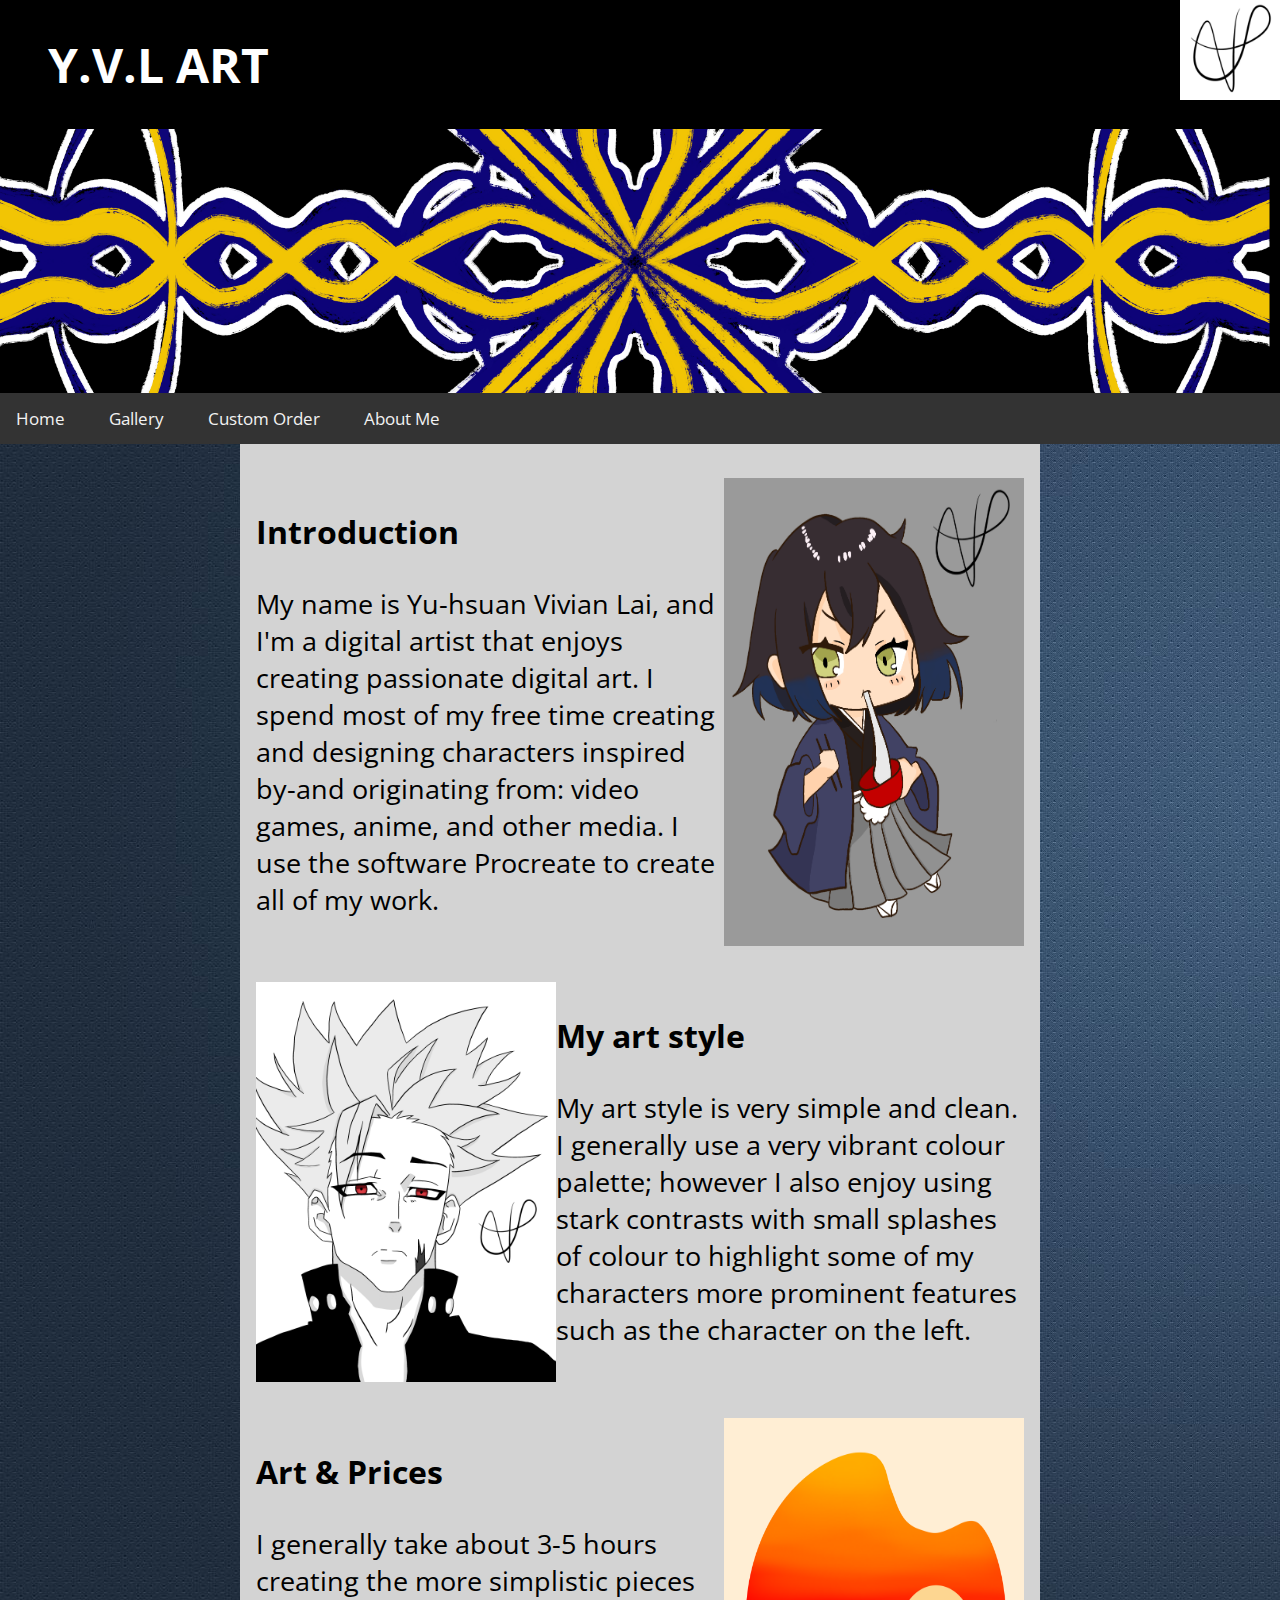
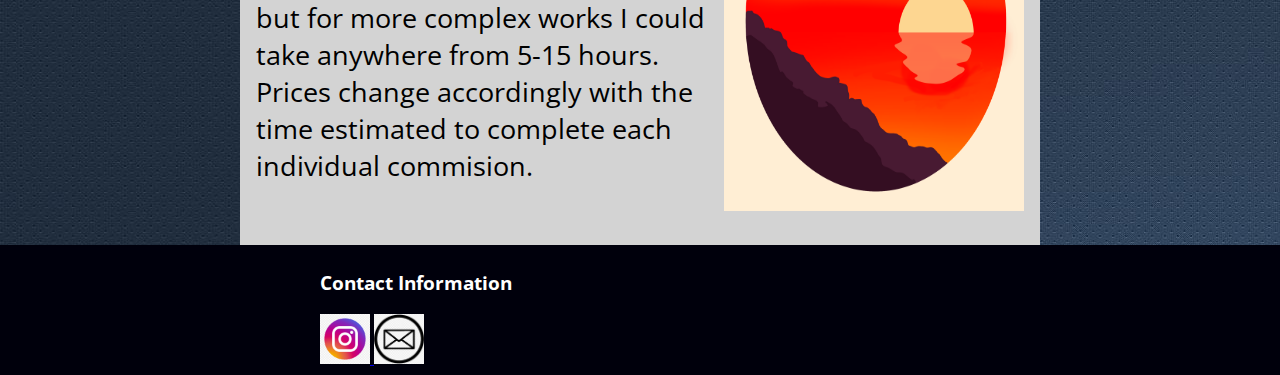
==== index.html @ e0f8a5ac "Project 2 html" ====
<!doctype html>
<html lang="en">
<head>
  <meta charset="utf-8">
  <meta name="viewport" content="width=device-width, initial-scale=1">

  <title>Y.V.L ART</title>
  <meta name="description" content="A simple HTML5 Template for new projects.">
  <meta name="author" content="SitePoint">

  <meta property="og:title" content="A Basic HTML5 Template">
  <meta property="og:type" content="website">
  <meta property="og:url" content="https://www.sitepoint.com/a-basic-html5-template/">
  <meta property="og:description" content="A simple HTML5 Template for new projects.">
  <meta property="og:image" content="image.png">

  <link rel="icon" href="/logo.png">

  <link rel="stylesheet" href="style.css">
  <link rel="preconnect" href="https://fonts.googleapis.com">
  <link rel="preconnect" href="https://fonts.gstatic.com" crossorigin>
  <link href="https://fonts.googleapis.com/css2?family=Open+Sans:ital@1&display=swap" rel="stylesheet">
</head>

<body>
  <header class="flexbox">
    <div>
      <h1 class="title">Y.V.L ART</h1>
      <img src="./images/logo.png" alt="logo" width="100" height="100">
    </div>

    <img src="./images/Banner small" alt="banner" width="100%" height="auto">

    <nav class="topnav"> <!-- Navbar -->
      <a href="index.html">Home</a> &nbsp;
      <a href="gallery.html">Gallery</a> &nbsp;
      <a href="custom-order.html">Custom Order</a> &nbsp;
      <a href="about-me.html">About Me</a> &nbsp;
    </nav>
  </header>
  
  <div class="content">
    <div class="item"> <!-- Intro -->
      <div>
        <h3>Introduction</h3>
        <p>
          My name is Yu-hsuan Vivian Lai, and I'm a digital artist that enjoys creating passionate digital art.
          I spend most of my free time creating and designing characters inspired by-and originating from: video 
          games, anime, and other media. I use the software Procreate to create all of my work.
        </p>
      </div>
      <img src="./images/Inosuke.png" alt="inosuke" width="300" height="auto">
    </div>

    <div class="item" style="flex-direction: row-reverse;"> <!-- Artstyle -->
      <div>
        <h3> My art style</h3>
        <p>
          My art style is very simple and clean. I generally use a very vibrant colour palette; however I also enjoy
          using stark contrasts with small splashes of colour to highlight some of my characters more prominent features
          such as the character on the left.
        </p>
      </div>
      <img src="./images/Ban.png" alt=" ban" width="300" height="auto">
    </div>

    <div class="item"> <!-- Art & Price -->
      <div>
        <h3>Art & Prices</h3>
        <p>
          I generally take about 3-5 hours creating the more simplistic pieces but for more complex works I could take anywhere
          from 5-15 hours. Prices change accordingly with the time estimated to complete each individual commision. 
        </p>
      </div>
      <img src="./images/sunset.png" alt="sunset" width="300" height="auto">
    </div>
  </div>

  <footer>
    <h3>Contact Information</h3> <!-- Have instagram and email -->
    <a href="https://www.instagram.com/yvivianl6/">
      <img src="./images/instagram.png" alt="IG" width="50" height="50">
    </a>
    <a href="mailto:yuhsuanvl@gmail.com">
      <img src="./images/email.png" alt="email" width="50" height="50">
    </a>
  </footer>
</body>
</html>
---- style.css ----
body {
    margin: 0;
    font-family: 'Open Sans', sans-serif;
    background-color: rgb(255, 255, 255);
    background-image: url("./images/background\ 2.jpg");
}

header.flexbox {
    display: flex;
    flex-direction: column;
    background-color: black;
}

header.flexbox h1.title {
    font-size: 3em;
    padding-left: 1em;
    color: white;
}

header.flexbox div {
    display: flex;
    justify-content: space-between;
}

nav.topnav {
    margin: 0;
    padding-top: 0;
    background-color: #333;
    overflow: hidden;
}

nav.topnav a {
    margin: 0;
    display: inline-block;
    color: #f2f2f2;
    text-align: center;
    padding: 14px 16px;
    text-decoration: none;
    font-size: 17px;
}

nav.topnav a:hover {
    background-color: #ddd;
    color: black;
}

nav.topnav a.active {
    background-color: #04AA6D;
    color: white;
}

div.content {
    display: flex;
    flex-direction: column;
    width: 60%;
    margin-left: auto;
    margin-right: auto;
    background-color: lightgray;
    padding: 1em;
}

div.item {
    margin: 2vh 0;
    display: flex;
    flex-direction: row;
    justify-content: space-between;
}

div.item h3 {
    font-size: 2em;
}

div.item p {
    font-size: 1.7em;
}

footer {
    background-color: rgb(0, 0, 12);
    color: white;
    padding: 0.5% 25% 0.5% 25%;
}

div.orderbox {
    width: 320px;
    padding: 10px;
    border: 5px solid gray;
    margin: 0;
  }
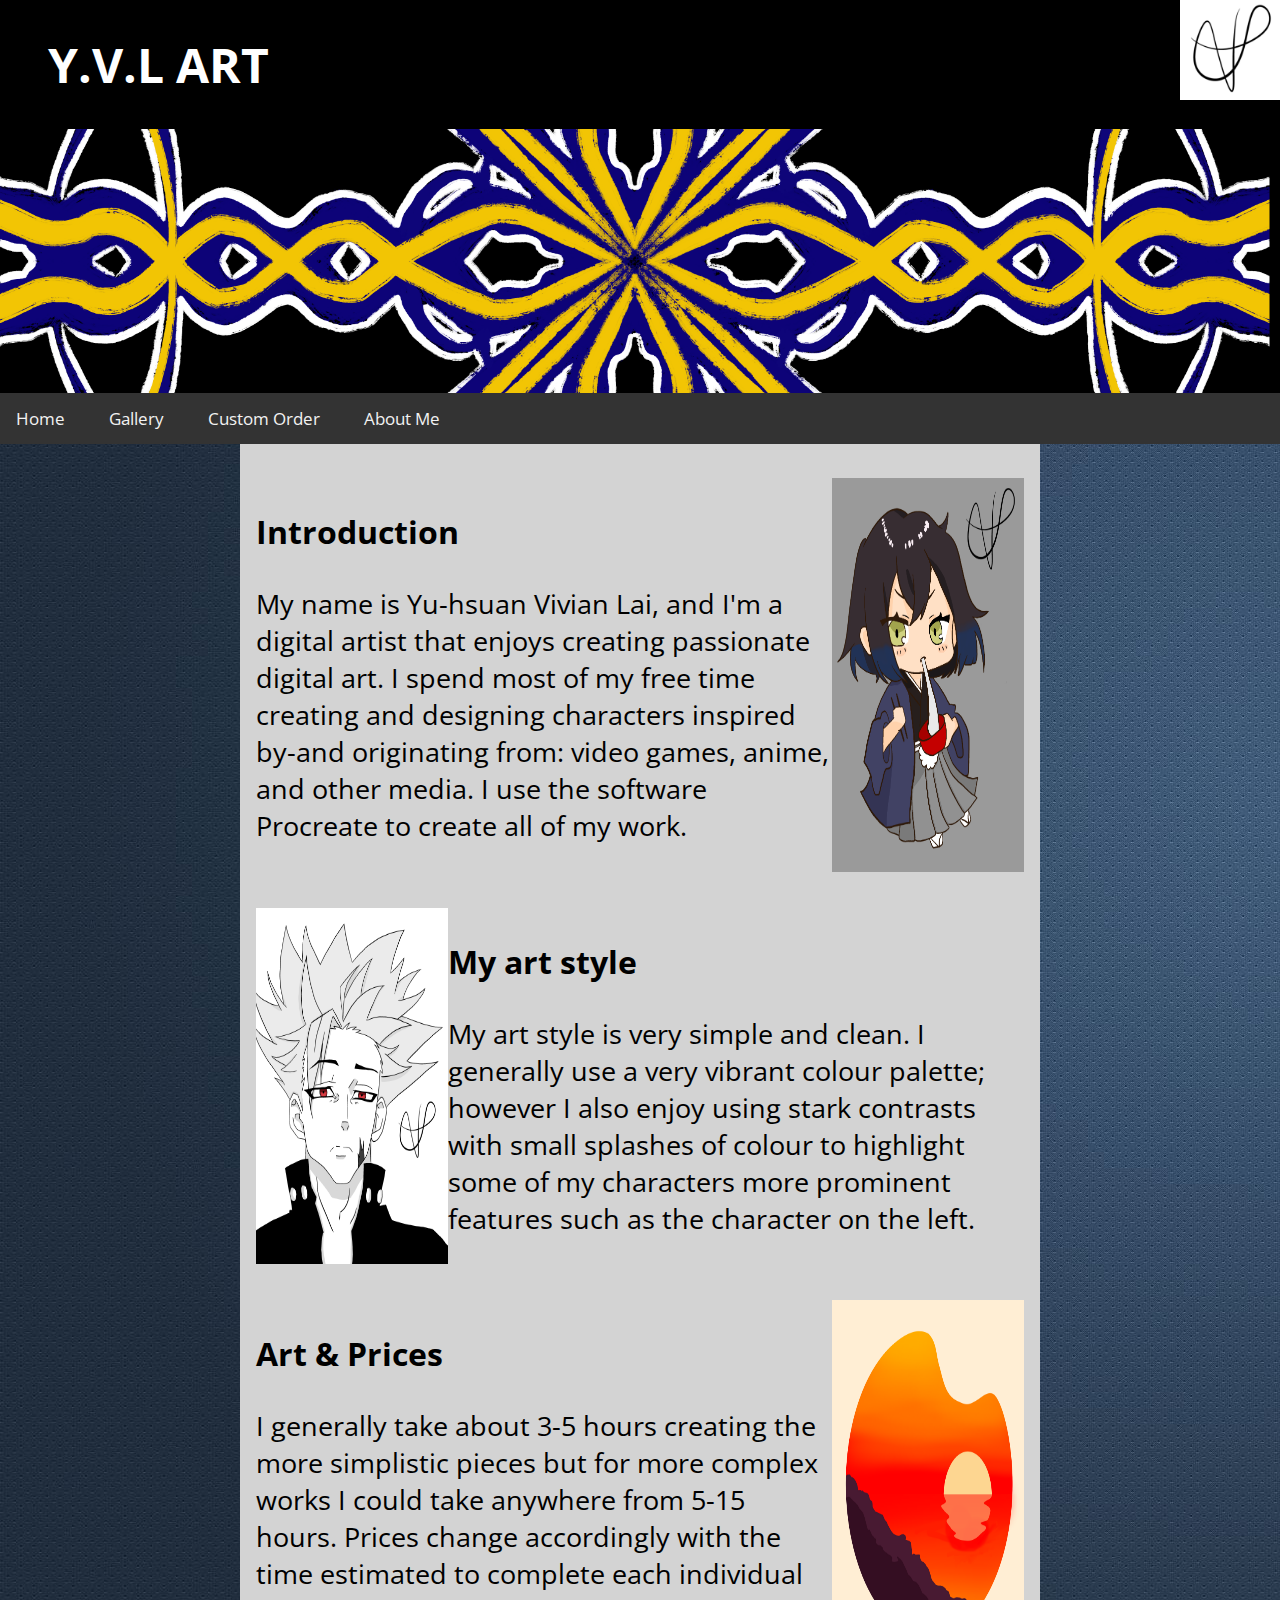
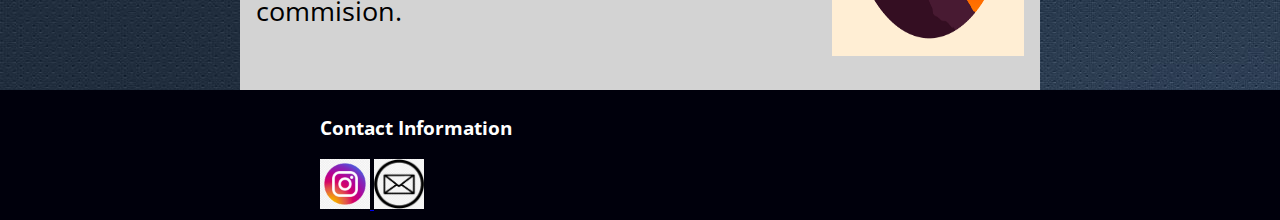
==== commit 3ed3b54a: "Project 2" ====
--- a/index.html
+++ b/index.html
@@ -29,7 +29,7 @@
       <img src="./images/logo.png" alt="logo" width="100" height="100">
     </div>
 
-    <img src="./images/Banner small" alt="banner" width="100%" height="auto">
+    <img src="./images/BannerSmall" alt="banner" style="width: 100%; height: auto;">
 
     <nav class="topnav"> <!-- Navbar -->
       <a href="index.html">Home</a> &nbsp;
@@ -49,7 +49,7 @@
           games, anime, and other media. I use the software Procreate to create all of my work.
         </p>
       </div>
-      <img src="./images/Inosuke.png" alt="inosuke" width="300" height="auto">
+      <img src="./images/Inosuke.png" alt="inosuke" style="width: 25%; height: auto;">
     </div>
 
     <div class="item" style="flex-direction: row-reverse;"> <!-- Artstyle -->
@@ -61,7 +61,7 @@
           such as the character on the left.
         </p>
       </div>
-      <img src="./images/Ban.png" alt=" ban" width="300" height="auto">
+      <img src="./images/Ban.png" alt=" ban" style="width: 25%; height: auto;">
     </div>
 
     <div class="item"> <!-- Art & Price -->
@@ -72,7 +72,7 @@
           from 5-15 hours. Prices change accordingly with the time estimated to complete each individual commision. 
         </p>
       </div>
-      <img src="./images/sunset.png" alt="sunset" width="300" height="auto">
+      <img src="./images/sunset.png" alt="sunset" style="width: 25%; height: auto;">
     </div>
   </div>
 
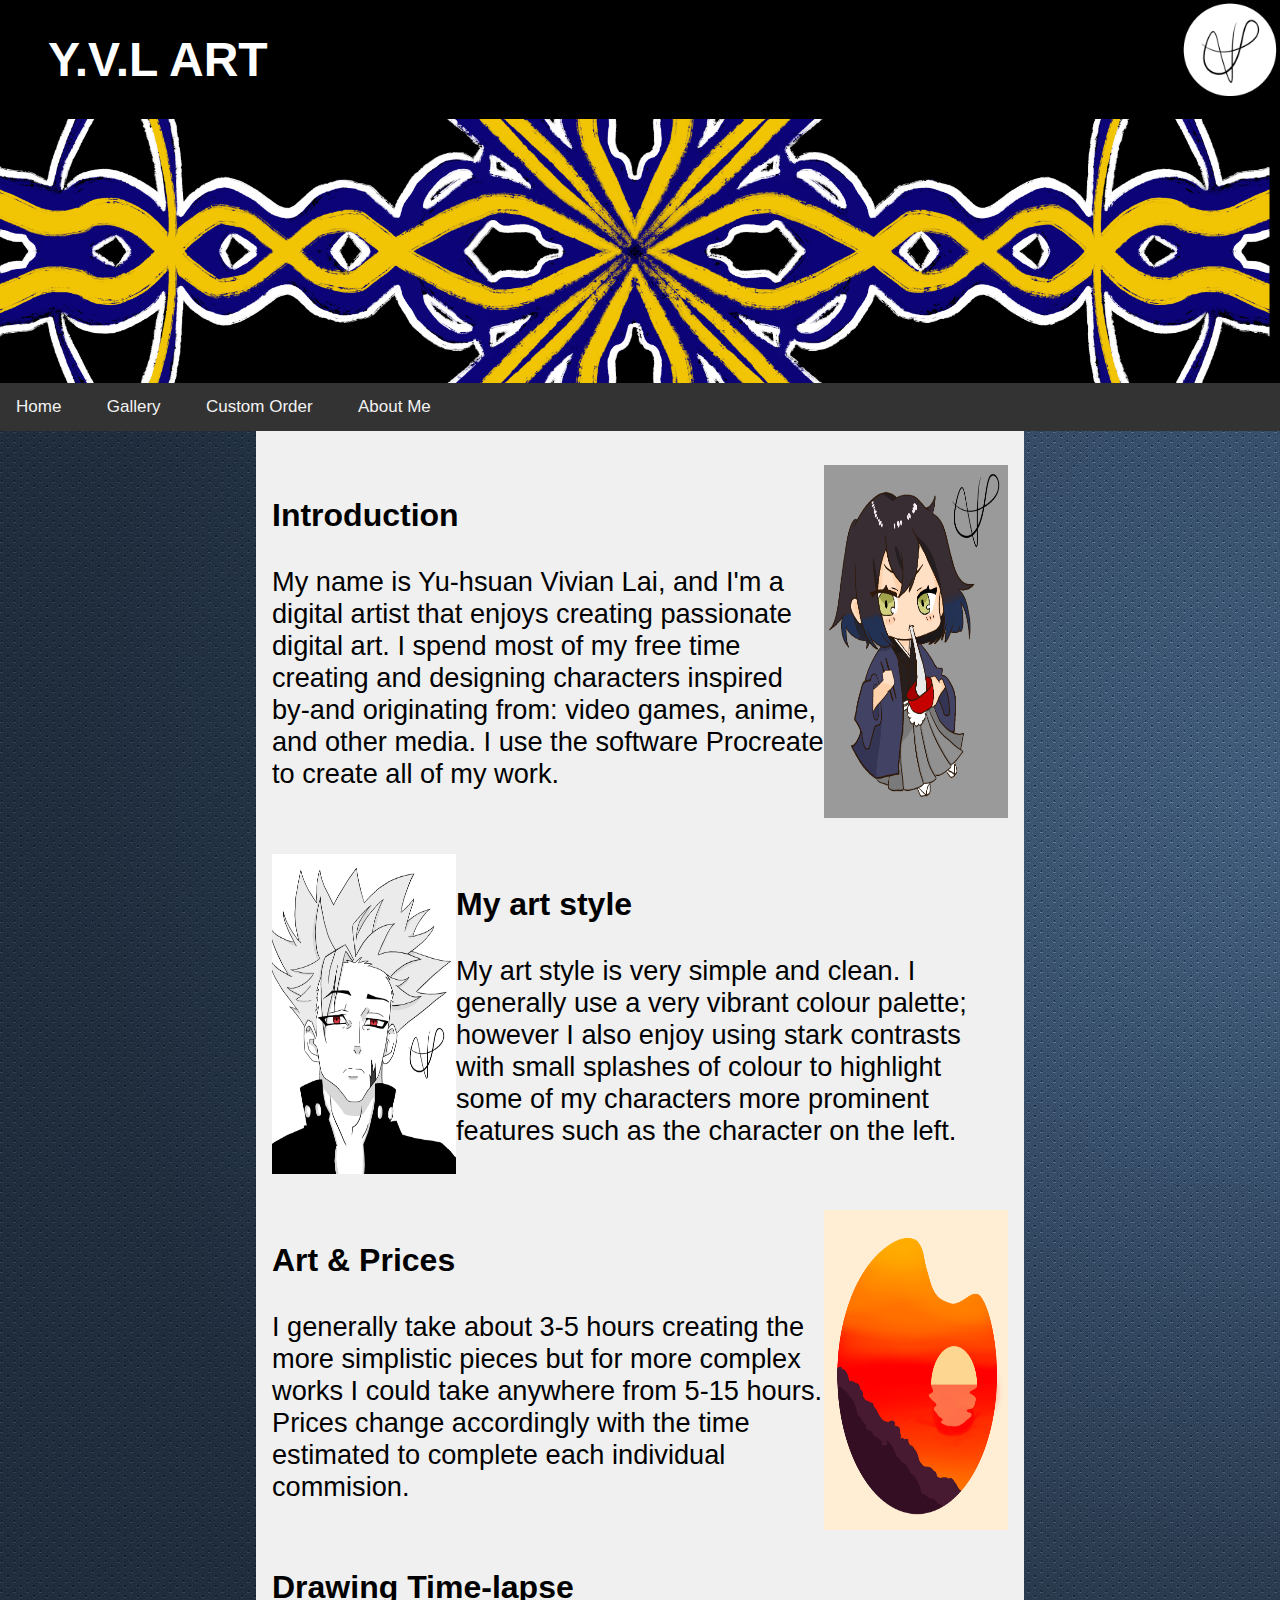
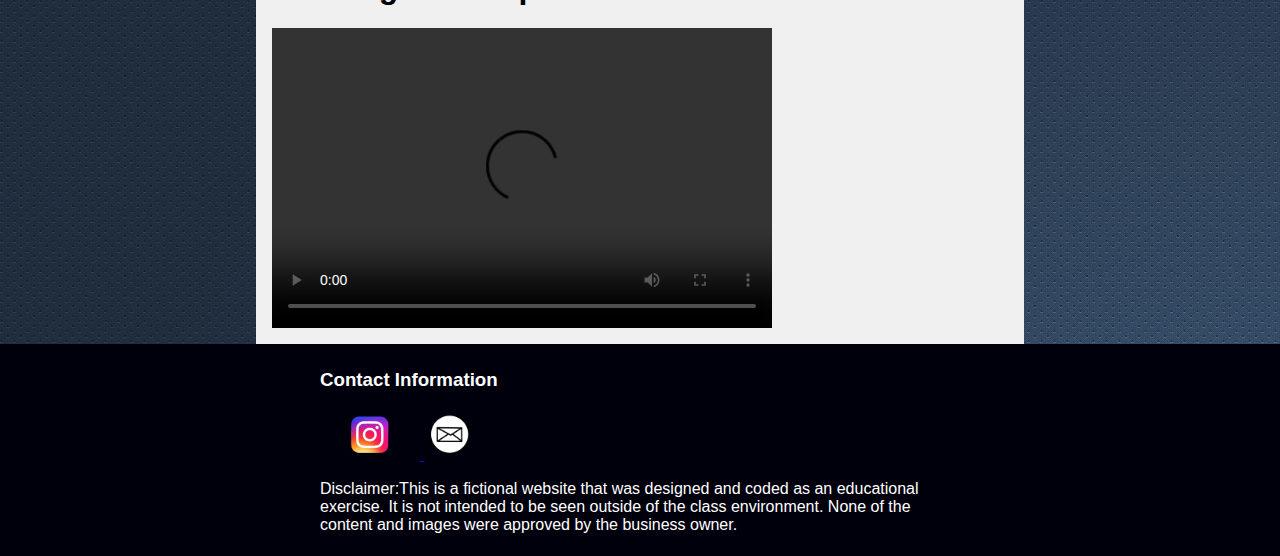
==== commit addafa98: "main project" ====
--- a/index.html
+++ b/index.html
@@ -4,19 +4,10 @@
   <meta charset="utf-8">
   <meta name="viewport" content="width=device-width, initial-scale=1">
 
-  <title>Y.V.L ART</title>
-  <meta name="description" content="A simple HTML5 Template for new projects.">
-  <meta name="author" content="SitePoint">
+  <title>Y.V.L ART</title> 
+  <link rel="icon" type="image/x-icon" href="./images/newlogo.png">
 
-  <meta property="og:title" content="A Basic HTML5 Template">
-  <meta property="og:type" content="website">
-  <meta property="og:url" content="https://www.sitepoint.com/a-basic-html5-template/">
-  <meta property="og:description" content="A simple HTML5 Template for new projects.">
-  <meta property="og:image" content="image.png">
-
-  <link rel="icon" href="/logo.png">
-
-  <link rel="stylesheet" href="style.css">
+  <link rel="stylesheet" href="style.css"> <!--Base Font-->
   <link rel="preconnect" href="https://fonts.googleapis.com">
   <link rel="preconnect" href="https://fonts.gstatic.com" crossorigin>
   <link href="https://fonts.googleapis.com/css2?family=Open+Sans:ital@1&display=swap" rel="stylesheet">
@@ -25,8 +16,8 @@
 <body>
   <header class="flexbox">
     <div>
-      <h1 class="title">Y.V.L ART</h1>
-      <img src="./images/logo.png" alt="logo" width="100" height="100">
+      <h1 class="title" style="font-family:'Gill Sans', 'Gill Sans MT', Calibri, 'Trebuchet MS', sans-serif;">Y.V.L ART</h1> <!--Tittle Banner-->
+      <img src="./images/newlogo.png" alt="logo" width="100" height="100">
     </div>
 
     <img src="./images/BannerSmall" alt="banner" style="width: 100%; height: auto;">
@@ -74,16 +65,25 @@
       </div>
       <img src="./images/sunset.png" alt="sunset" style="width: 25%; height: auto;">
     </div>
+    <h1>Drawing Time-lapse</h1>
+    <video controls width="500" height="300">
+      <source src="./images/video1.webm" type="video/webm">
+    </video>
   </div>
 
   <footer>
     <h3>Contact Information</h3> <!-- Have instagram and email -->
+    
     <a href="https://www.instagram.com/yvivianl6/">
-      <img src="./images/instagram.png" alt="IG" width="50" height="50">
+      <img src="./images/instagram.png" alt="IG" width="100" height="50">
     </a>
+    
     <a href="mailto:yuhsuanvl@gmail.com">
-      <img src="./images/email.png" alt="email" width="50" height="50">
+      <img src="./images/NewEmail.png" alt="email" width="50" height="50">
     </a>
+    <p>Disclaimer:This is a fictional website that was designed and coded as an educational exercise. 
+      It is not intended to be seen outside of the class environment. 
+      None of the content and images were approved by the business owner.</p>
   </footer>
 </body>
 </html>--- a/style.css
+++ b/style.css
@@ -1,33 +1,33 @@
-body {
+body { 
     margin: 0;
     font-family: 'Open Sans', sans-serif;
     background-color: rgb(255, 255, 255);
     background-image: url("./images/background\ 2.jpg");
-}
+} /*main body*/
 
 header.flexbox {
     display: flex;
     flex-direction: column;
     background-color: black;
-}
+} /*top background behind title*/
 
 header.flexbox h1.title {
     font-size: 3em;
     padding-left: 1em;
     color: white;
-}
+} /*title css*/
 
 header.flexbox div {
     display: flex;
     justify-content: space-between;
-}
+} /*flexbox for title*/
 
 nav.topnav {
     margin: 0;
     padding-top: 0;
     background-color: #333;
     overflow: hidden;
-}
+} /*nav padding and colour*/
 
 nav.topnav a {
     margin: 0;
@@ -37,17 +37,17 @@
     padding: 14px 16px;
     text-decoration: none;
     font-size: 17px;
-}
+} /*more padding and colour*/
 
 nav.topnav a:hover {
     background-color: #ddd;
     color: black;
-}
+} /*nav hover*/
 
 nav.topnav a.active {
-    background-color: #04AA6D;
-    color: white;
-}
+    background-color: #000201;
+    color: white;
+} /*nav active*/
 
 div.content {
     display: flex;
@@ -55,36 +55,175 @@
     width: 60%;
     margin-left: auto;
     margin-right: auto;
-    background-color: lightgray;
+    background-color: rgb(240, 240, 240);
     padding: 1em;
-}
+} /*content flexbox*/
 
 div.item {
     margin: 2vh 0;
     display: flex;
     flex-direction: row;
     justify-content: space-between;
-}
+} /*making the paragraph into row*/
 
 div.item h3 {
     font-size: 2em;
-}
+} /*making the h3 font bigger*/
 
 div.item p {
     font-size: 1.7em;
-}
+} /*making the written area bigger*/
 
 footer {
     background-color: rgb(0, 0, 12);
     color: white;
     padding: 0.5% 25% 0.5% 25%;
-}
+} /*making the fotter black with white text*/
 
 div.orderbox {
     width: 320px;
     padding: 10px;
     border: 5px solid gray;
     margin: 0;
-  }
-
-
+} /*orderbox rectangle*/
+
+* {
+    box-sizing: border-box;
+  }
+
+  /* ===============
+     TYPOGRAPHY
+     =============== /
+
+  body {
+    font-family: sans-serif;
+  }
+
+  / ===============
+     BUTTONS
+     =============== */
+
+  input[type="reset"] {
+    color: #0e7a0d;
+    padding: 12px 20px;
+    border: 1px solid #0e7a0d;
+    border-radius: 4px;
+    cursor: pointer;
+  }
+
+  input[type="reset"]:hover {
+    background-color: #d1efe3;
+  }
+
+  input[type="submit"] {
+    background-color: #0e7a0d;
+    color: white;
+    padding: 12px 20px;
+    border: 1px solid #0e7a0d;
+    border-radius: 4px;
+    cursor: pointer;
+  }
+
+  input[type="submit"]:hover {
+    background-color: #00ab66;
+  }
+/* ===============
+     TYPOGRAPHY
+     =============== */
+
+  body {
+    font-family: sans-serif;
+  }
+
+  /* ===============
+     BUTTONS
+     =============== */
+
+  input[type="reset"] {
+    color: #0e7a0d;
+    padding: 12px 20px;
+    border: 1px solid #0e7a0d;
+    border-radius: 4px;
+    cursor: pointer;
+  }
+
+  input[type="reset"]:hover {
+    background-color: #d1efe3;
+  }
+
+  input[type="submit"] {
+    background-color: #0e7a0d;
+    color: white;
+    padding: 12px 20px;
+    border: 1px solid #0e7a0d;
+    border-radius: 4px;
+    cursor: pointer;
+  }
+
+  input[type="submit"]:hover {
+    background-color: #00ab66;
+  }
+
+  /* ===============
+     STRUCTURE
+     =============== */
+
+  .wrapper-form {
+    border-radius: 5px;
+    background-color: #000000;
+    padding: 20px;
+    max-width: 800px;
+    margin: 0 auto;
+    color:rgb(240, 240, 240)
+  }
+
+  .wrapper-button {
+    display: flex;
+    justify-content: space-between;
+  }
+
+  /* ===============
+     FORM CONTROLS
+     =============== */
+
+  input,
+  select,
+  textarea {
+    font-size: 1em;
+  }
+
+  input[type="text"],
+  select,
+  textarea {
+    width: 100%;
+    padding: 12px;
+    border: 1px solid rgb(33, 1, 119);
+    border-radius: 4px;
+    margin-top: 6px;
+    margin-bottom: 16px;
+    resize: vertical;
+  }
+
+  input[type="email"] {
+    width: 100%;
+    padding: 12px;
+    border: 1px solid rgb(33, 1, 119);
+    border-radius: 4px;
+    margin-top: 6px;
+    margin-bottom: 16px;
+    resize: vertical;
+  }
+
+  textarea {
+    font-family: sans-serif;
+  }
+
+  fieldset {
+    margin-bottom: 16px;
+    border: 1px solid rgb(43, 17, 114);
+  }
+
+  .label-required {
+    font-size: 0.8rem;
+    color: red;
+  }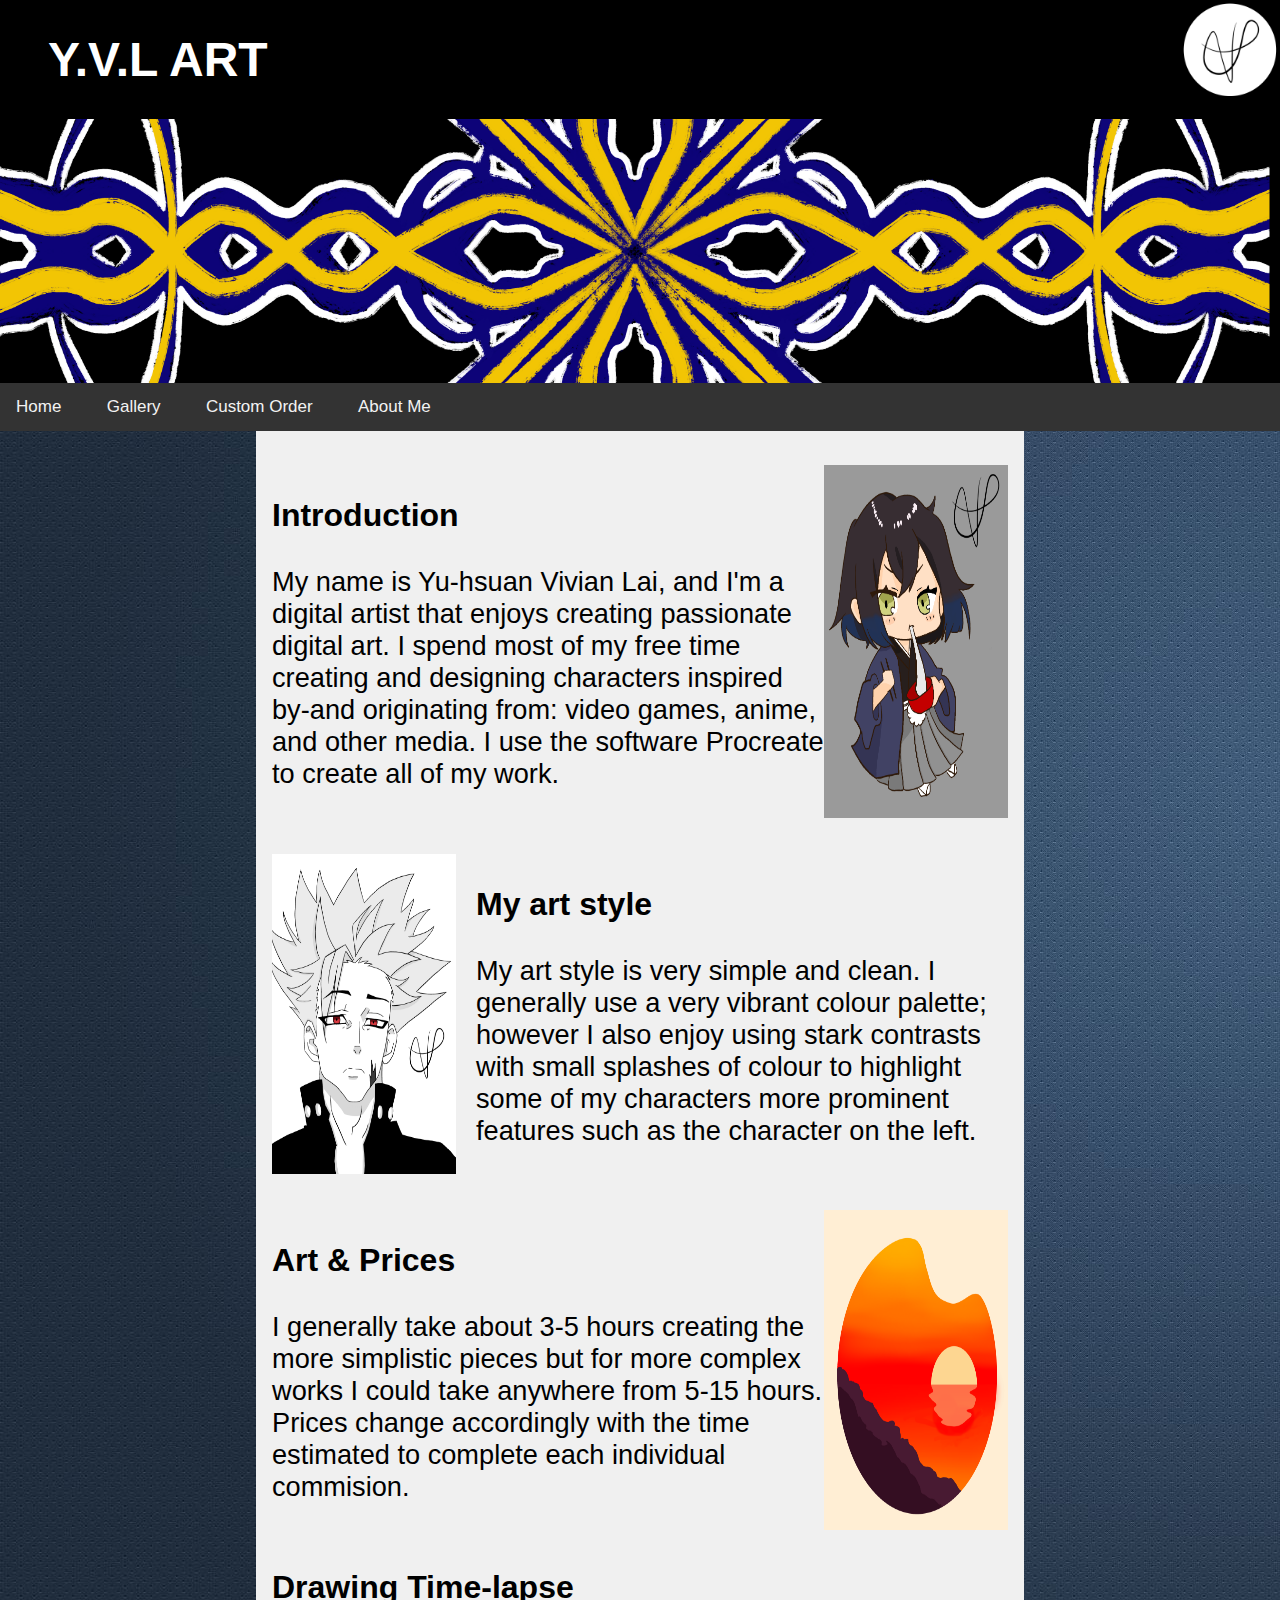
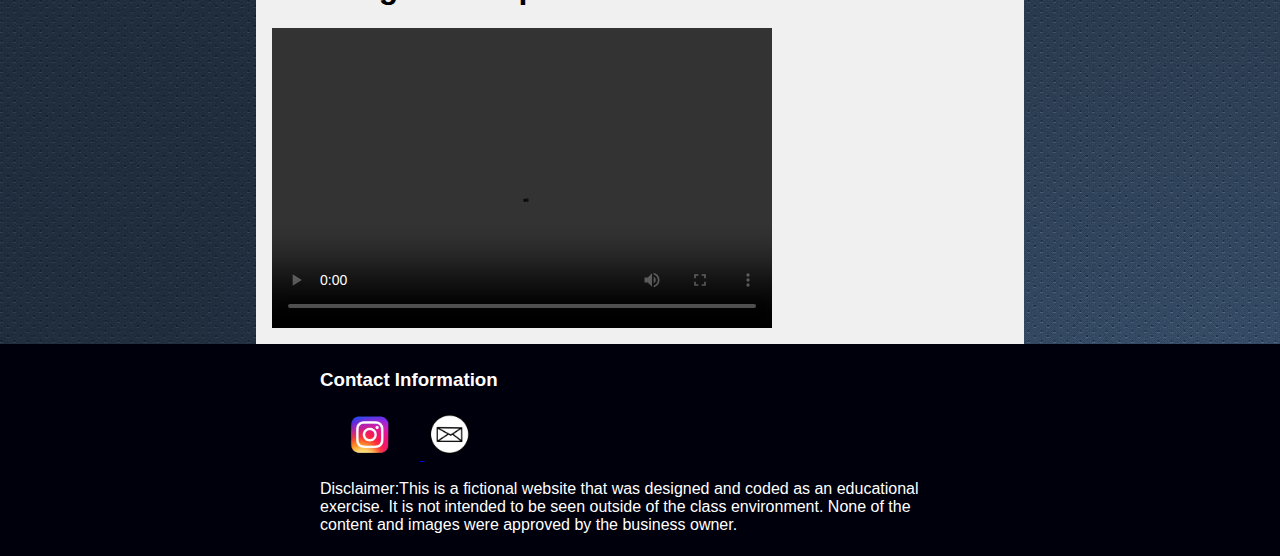
==== commit 4ad4a2fa: "Update index.html" ====
--- a/index.html
+++ b/index.html
@@ -45,8 +45,8 @@
 
     <div class="item" style="flex-direction: row-reverse;"> <!-- Artstyle -->
       <div>
-        <h3> My art style</h3>
-        <p>
+        <h3 style="padding-left: 20px;"> My art style</h3>
+        <p style="padding-left: 20px;">
           My art style is very simple and clean. I generally use a very vibrant colour palette; however I also enjoy
           using stark contrasts with small splashes of colour to highlight some of my characters more prominent features
           such as the character on the left.
